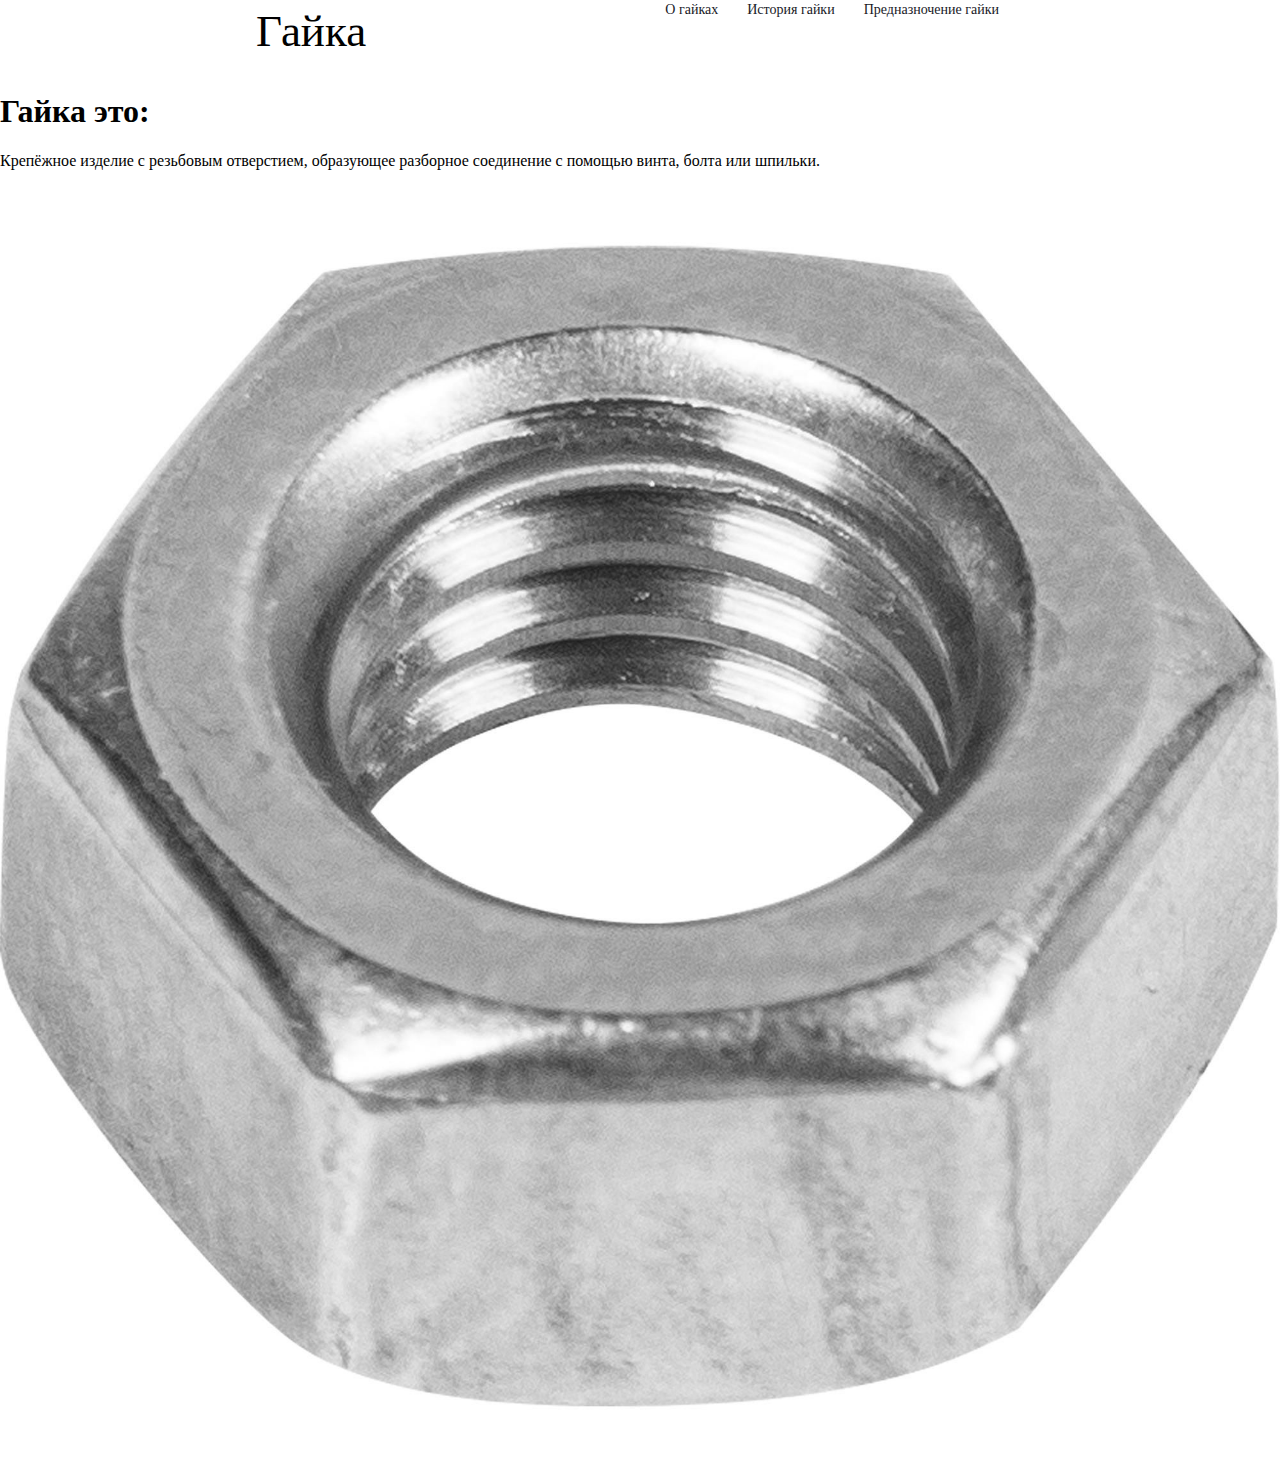
==== index.html @ 9907c13d "Add files via upload" ====
<!DOCTYPE html>
<html lang="en">
<head>
    <meta charset="UTF-8">
    <meta name="viewport" content="width=device-width, initial-scale=1.0">
    <link rel="stylesheet" href="style.css">
    <title>Document</title>
</head>
<body>
    <header>
        <div class="logo">Гайка</div>
        <nav>
            <a href="index1.html">О гайках</a>
            <a href="index2.html">История гайки</a>
            <a href="index3.html">Предназночение гайки</a>
        </nav>
    </header>
    <main>
        <article>
            <div class="text">
                <h1>Гайка это:</h1>
                <p>Крепёжное изделие с резьбовым отверстием, образующее разборное соединение с помощью винта, болта или шпильки.</p>
            </div>
            <img id='gaika' src="images\fon.png" alt="Гайка">
        </article>

    </main>
    <footer>

    </footer>
</body>
</html>
---- style.css ----
@import url('https://fonts.googleapis.com/css2?family=Edu+QLD+Beginner:wght@400..700&display=swap');

body{
    margin: 0;
    font-family: 'Edu QLD Beginner' sans-serif;
}
header{
    height: 72px;
    display: flex;
    padding: 0 20%;
    justify-content: space-between;
}
header a{
    margin-right: 25 px;
}
.logo{
    font-family: Edu QLD Beginner;
    font-size: 45px;
}
header a{
    margin-right: 25px;
    font-weight: 500;
    font-size: 14px;
    color: #18191F;
    text-decoration: none;
}

#gaika{
    width: 100%;
    height: 100%;
}
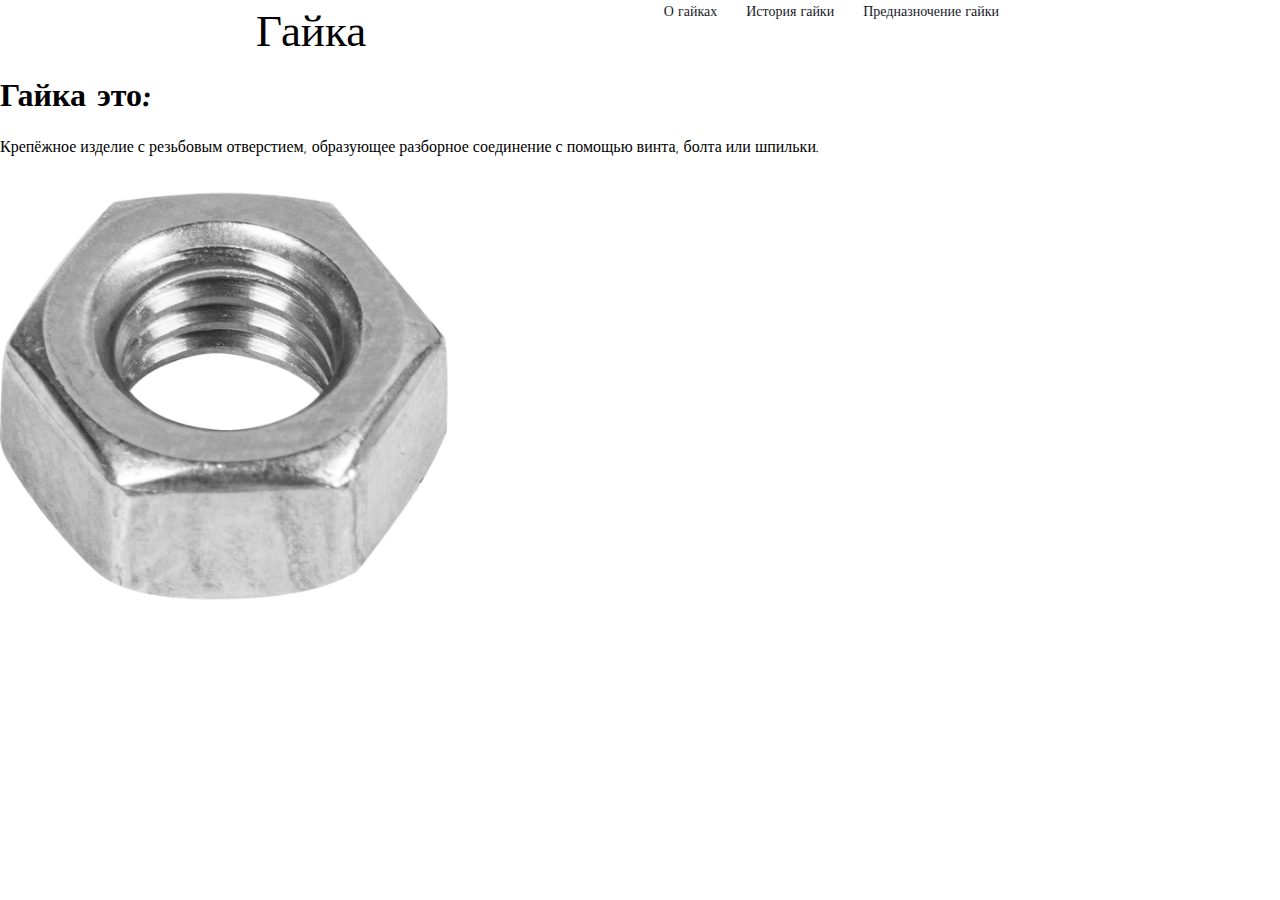
==== commit 92ed6ab9: "index.html" ====
--- a/index.html
+++ b/index.html
@@ -1,6 +1,23 @@
 <!DOCTYPE html>
 <html lang="en">
 <head>
+    <!-- Yandex.Metrika counter -->
+<script type="text/javascript" >
+   (function(m,e,t,r,i,k,a){m[i]=m[i]||function(){(m[i].a=m[i].a||[]).push(arguments)};
+   m[i].l=1*new Date();
+   for (var j = 0; j < document.scripts.length; j++) {if (document.scripts[j].src === r) { return; }}
+   k=e.createElement(t),a=e.getElementsByTagName(t)[0],k.async=1,k.src=r,a.parentNode.insertBefore(k,a)})
+   (window, document, "script", "https://mc.yandex.ru/metrika/tag.js", "ym");
+
+   ym(97986167, "init", {
+        clickmap:true,
+        trackLinks:true,
+        accurateTrackBounce:true
+   });
+</script>
+<noscript><div><img src="https://mc.yandex.ru/watch/97986167" style="position:absolute; left:-9999px;" alt="" /></div></noscript>
+<!-- /Yandex.Metrika counter -->
+    <meta name="yandex-verification" content="13a60cd4298ec600" />
     <meta charset="UTF-8">
     <meta name="viewport" content="width=device-width, initial-scale=1.0">
     <link rel="stylesheet" href="style.css">
@@ -10,23 +27,17 @@
     <header>
         <div class="logo">Гайка</div>
         <nav>
-            <a href="index1.html">О гайках</a>
-            <a href="index2.html">История гайки</a>
-            <a href="index3.html">Предназночение гайки</a>
+            <a href="index1.html" class="text__title">О гайках</a>
+            <a href="index2.html" class="text__title">История гайки</a>
+            <a href="index3.html" class="text__title">Предназночение гайки</a>
         </nav>
     </header>
     <main>
         <article>
-            <div class="text">
                 <h1>Гайка это:</h1>
                 <p>Крепёжное изделие с резьбовым отверстием, образующее разборное соединение с помощью винта, болта или шпильки.</p>
-            </div>
             <img id='gaika' src="images\fon.png" alt="Гайка">
         </article>
-
     </main>
-    <footer>
-
-    </footer>
 </body>
-</html>+</html>
--- a/style.css
+++ b/style.css
@@ -2,10 +2,10 @@
 
 body{
     margin: 0;
-    font-family: 'Edu QLD Beginner' sans-serif;
+    font-family: 'Edu QLD Beginner';
 }
 header{
-    height: 72px;
+    height: 52px;
     display: flex;
     padding: 0 20%;
     justify-content: space-between;
@@ -14,7 +14,7 @@
     margin-right: 25 px;
 }
 .logo{
-    font-family: Edu QLD Beginner;
+    font-family: 'Edu QLD Beginner';
     font-size: 45px;
 }
 header a{
@@ -26,14 +26,9 @@
 }
 
 #gaika{
-    width: 100%;
-    height: 100%;
+    width: 35%;
+    height: 35%;
 }
-
-
-
-
-
-
-
-
+.text__link:hover{
+    color: red;
+}
